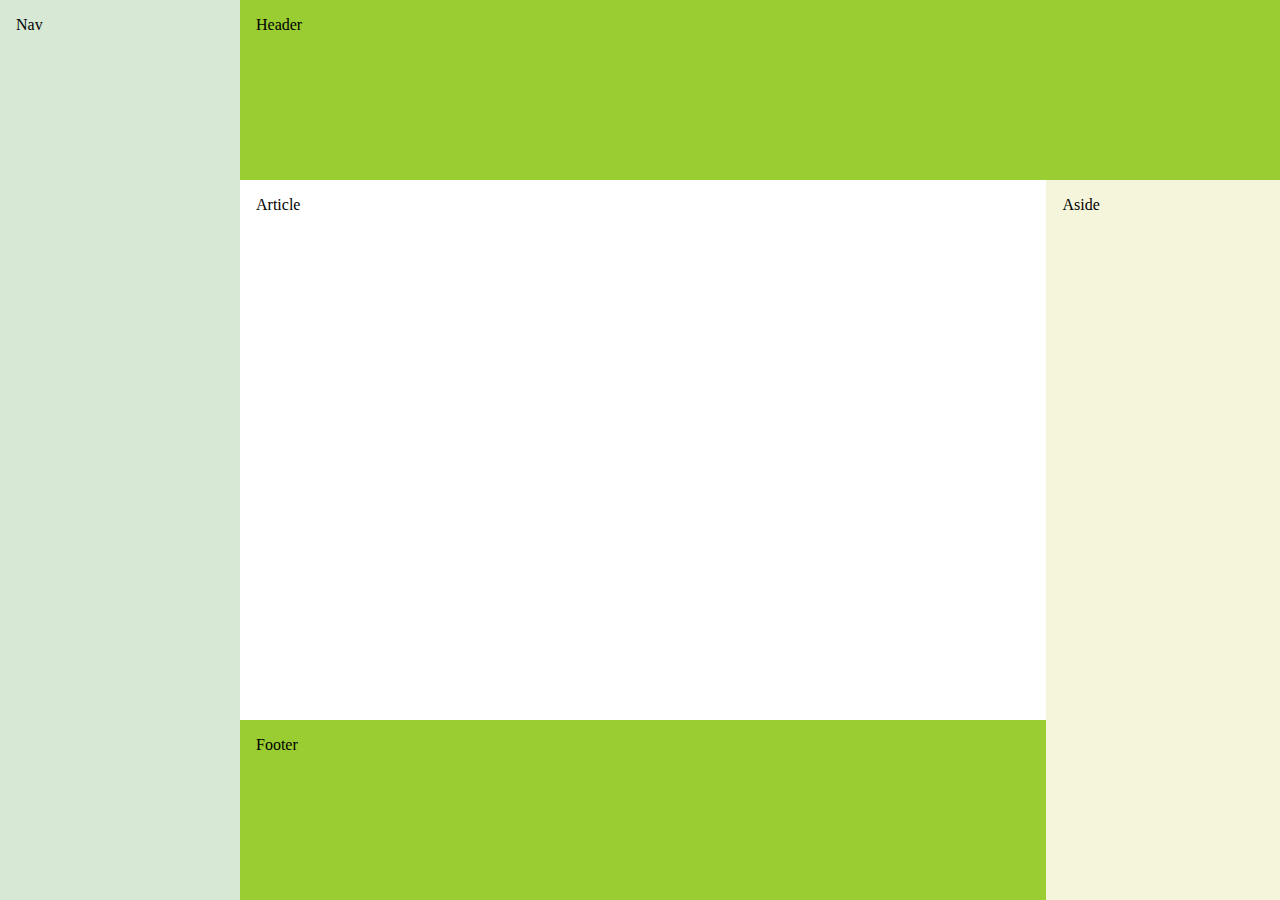
==== index.html @ 7fb9740c "[Pranjal_Haswani]add. Added Sample Layout for BridgeLabz page." ====
<!DOCTYPE html>
<html lang="en">
  <head>
    <meta charset="UTF-8" />
    <meta name="viewport" content="width=device-width, initial-scale=1.0" />
    <title>BridgeLabz Layout</title>
    <link rel="stylesheet" href="style.css" />
    <link rel="icon" href="assets/fav.png" type="image/png" />
  </head>
  <body>
    <nav class="outer-col-1">Nav</nav>
    <div class="outer-col-2">
      <header>Header</header>
      <div class="inner-row">
        <div class="inner-col">
          <article>Article</article>
          <footer>Footer</footer>
        </div>
        <aside>Aside</aside>
      </div>
    </div>
  </body>
</html>
---- style.css ----
* {
    box-sizing: border-box;
  }
  body {
    display: flex;
    min-height: 100vh;
    flex-direction: row;
    margin: 0;
  }
  .outer-col-1 {
    background: #d7e8d4;
    flex: 1;
  }
  .outer-col-2 {
    display: flex;
    flex-direction: column;
    flex: 5;
  }
  .inner-row {
    display: flex;
    flex-direction: row;
  }
  .inner-col {
    flex: 4;
  }
  .inner-row article {
    min-height: 60vh;
  }
  .inner-row aside {
    background: beige;
    flex: 1;
  }
  header,
  footer {
    background: yellowgreen;
    height: 20vh;
  }
  header,
  footer,
  article,
  nav,
  aside {
    padding: 1em;
  }
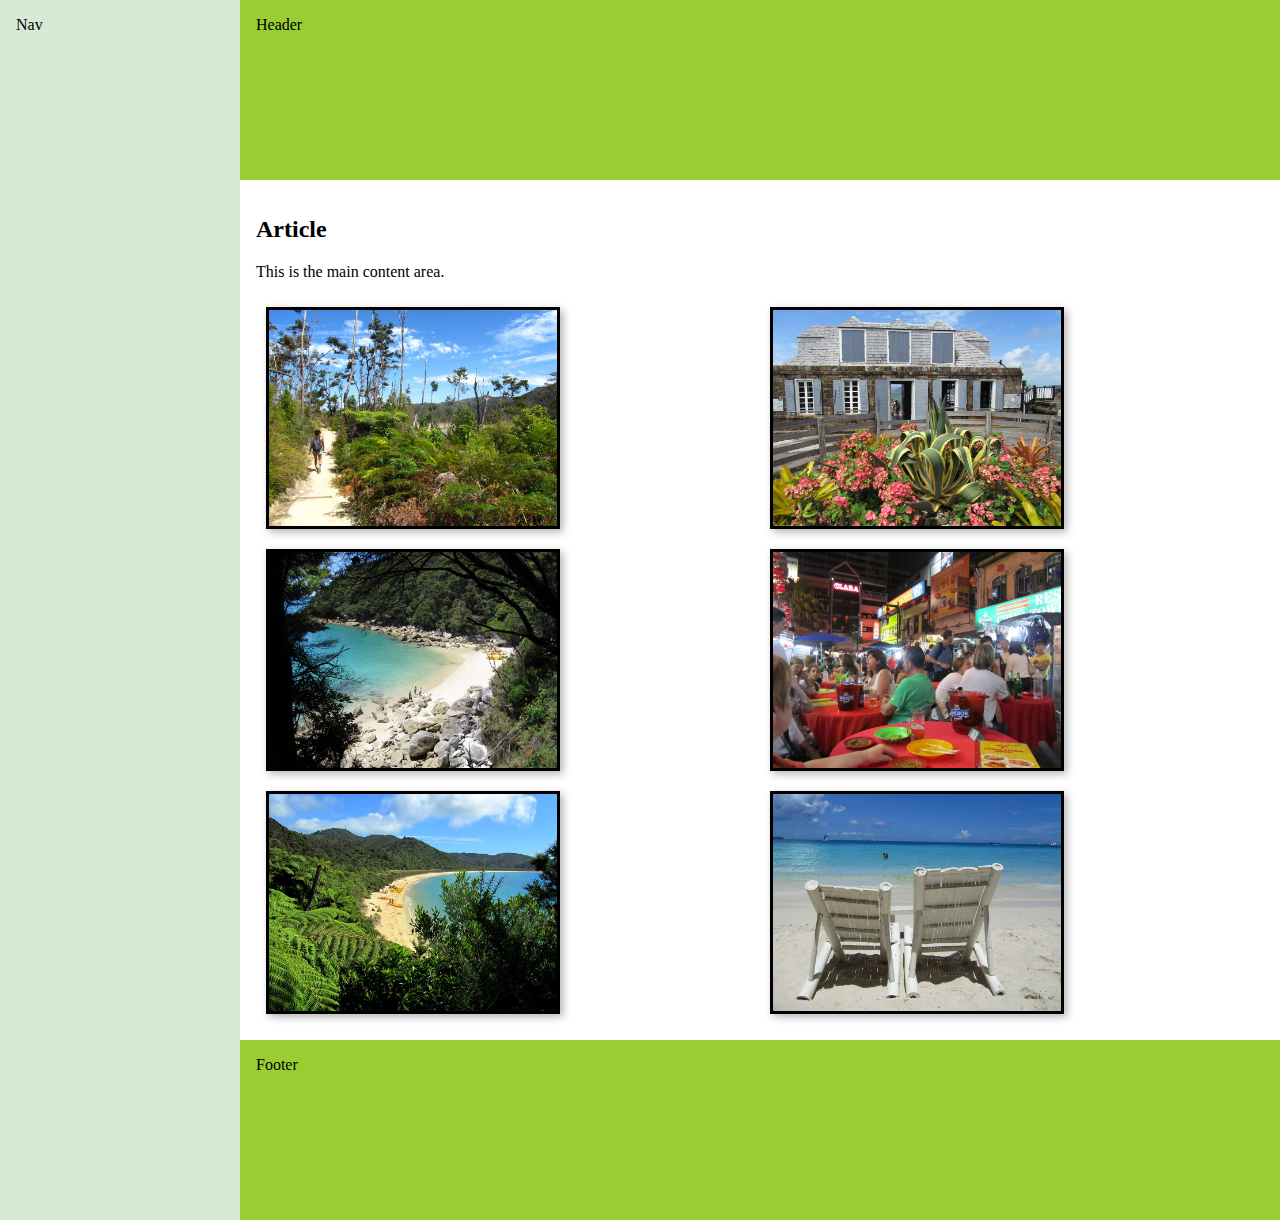
==== commit 3fae0ddd: "[Pranjal_Haswani]add. Added Photo Gallery." ====
--- a/index.html
+++ b/index.html
@@ -14,10 +14,21 @@
       <header>Header</header>
       <div class="inner-row">
         <div class="inner-col">
-          <article>Article</article>
+          <article>
+            <h2>Article</h2>
+            <p>This is the main content area.</p>
+            <section class="cards">
+              <img src="assets/23m.jpg" alt="Sample photo" />
+              <img src="assets/24m.jpg" alt="Sample photo" />
+              <img src="assets/22m.jpg" alt="Sample photo" />
+              <img src="assets/28m.jpg" alt="Sample photo" />
+              <img src="assets/29m.jpg" alt="Sample photo" />
+              <img src="assets/30m.jpg" alt="Sample photo" />
+            </section>
+          </article>
           <footer>Footer</footer>
         </div>
-        <aside>Aside</aside>
+        <!-- <aside>Aside</aside> -->
       </div>
     </div>
   </body>
--- a/style.css
+++ b/style.css
@@ -1,46 +1,59 @@
 
 * {
-    box-sizing: border-box;
-  }
-  body {
-    display: flex;
-    min-height: 100vh;
-    flex-direction: row;
-    margin: 0;
-  }
-  .outer-col-1 {
-    background: #d7e8d4;
-    flex: 1;
-  }
-  .outer-col-2 {
-    display: flex;
-    flex-direction: column;
-    flex: 5;
-  }
-  .inner-row {
-    display: flex;
-    flex-direction: row;
-  }
-  .inner-col {
-    flex: 4;
-  }
-  .inner-row article {
-    min-height: 60vh;
-  }
-  .inner-row aside {
-    background: beige;
-    flex: 1;
-  }
-  header,
-  footer {
-    background: yellowgreen;
-    height: 20vh;
-  }
-  header,
-  footer,
-  article,
-  nav,
-  aside {
-    padding: 1em;
-  }
-  
+  box-sizing: border-box;
+}
+body {
+  display: flex;
+  min-height: 100vh;
+  flex-direction: row;
+  margin: 0;
+}
+.outer-col-1 {
+  background: #d7e8d4;
+  flex: 1;
+}
+.outer-col-2 {
+  display: flex;
+  flex-direction: column;
+  flex: 5;
+}
+.inner-row {
+  display: flex;
+  flex-direction: row;
+}
+.inner-col {
+  flex: 4;
+}
+.inner-row article {
+  min-height: 60vh;
+}
+.inner-row aside {
+  background: beige;
+  flex: 1;
+}
+header,
+footer {
+  background: yellowgreen;
+  height: 20vh;
+}
+header,
+footer,
+article,
+nav,
+aside {
+  padding: 1em;
+}
+
+.cards {
+  display: flex;
+  flex-wrap: wrap;
+  align-items: flex-start;
+  flex-direction: column;
+  max-height: 100vh;
+}
+.cards img {
+  margin: 10px;
+  border: 3px solid #000;
+  box-shadow: 3px 3px 8px 0px rgba(0, 0, 0, 0.3);
+  max-width: 23vw;
+}
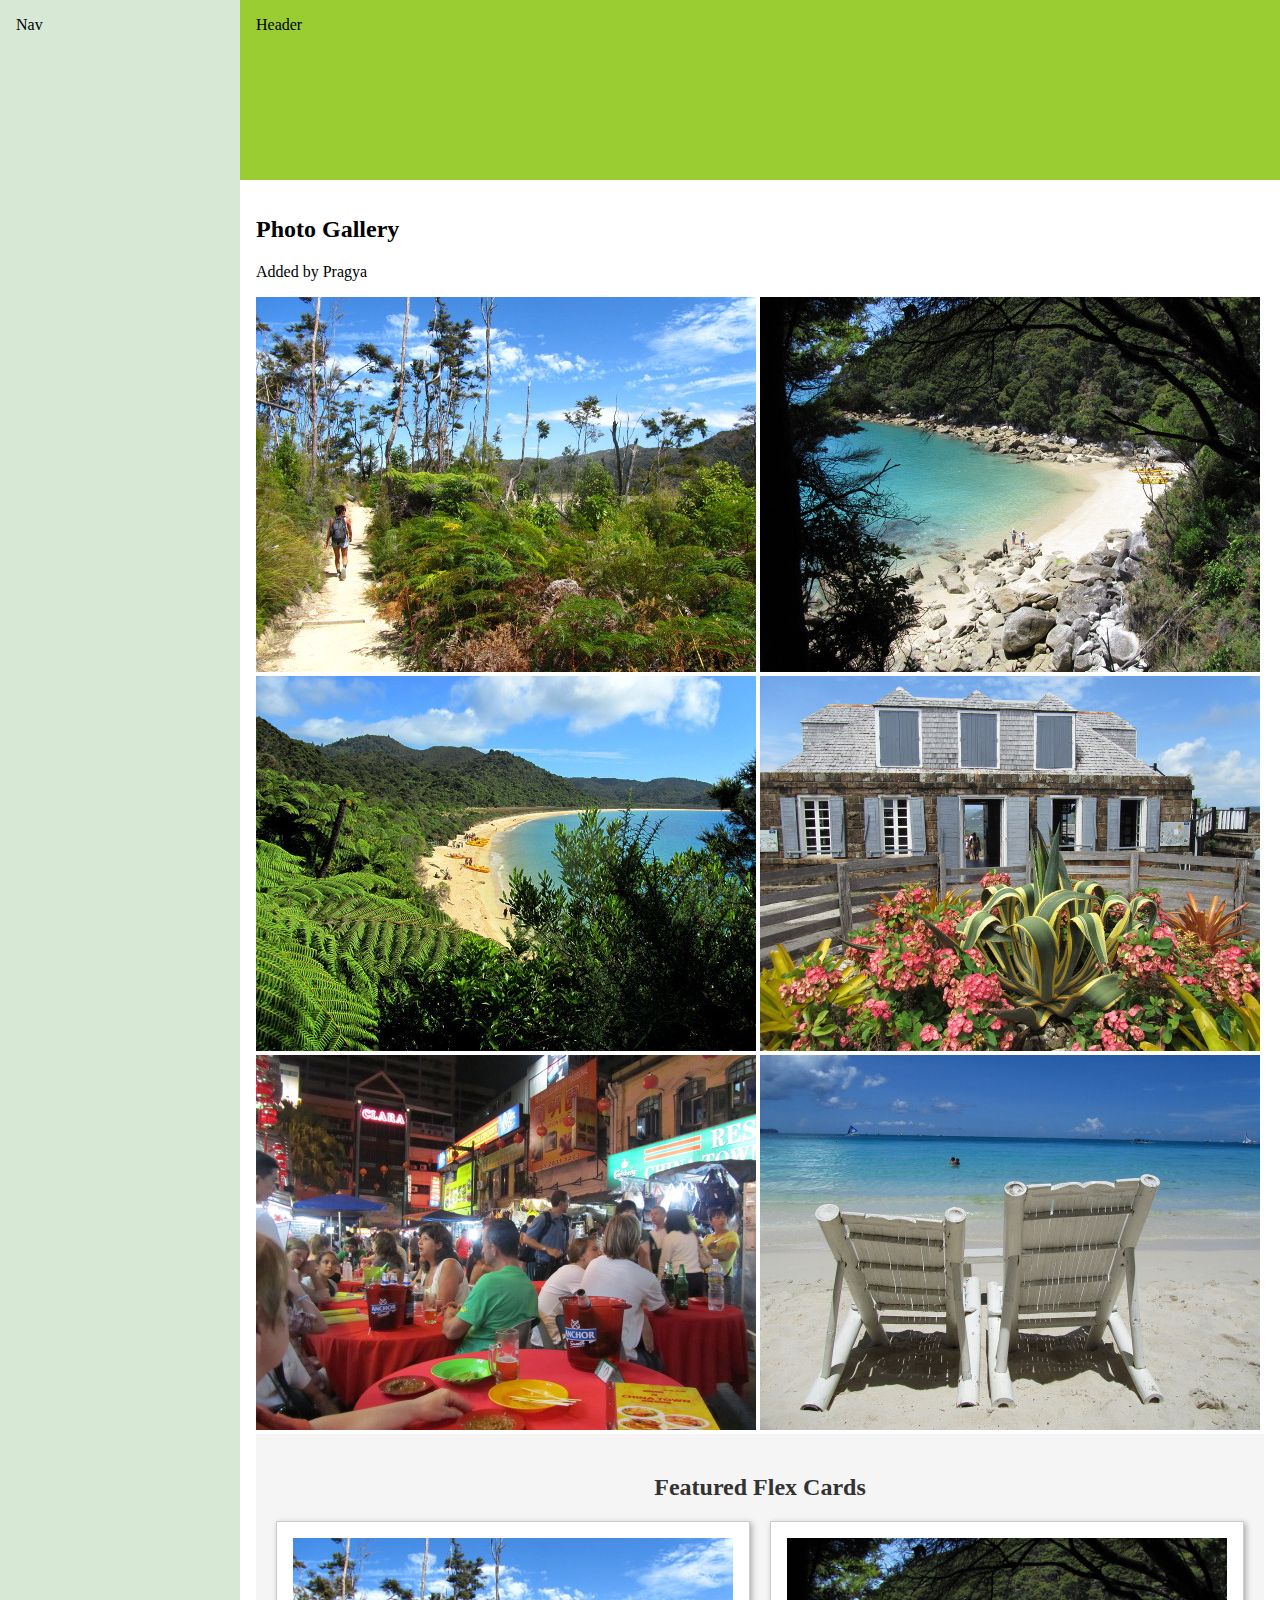
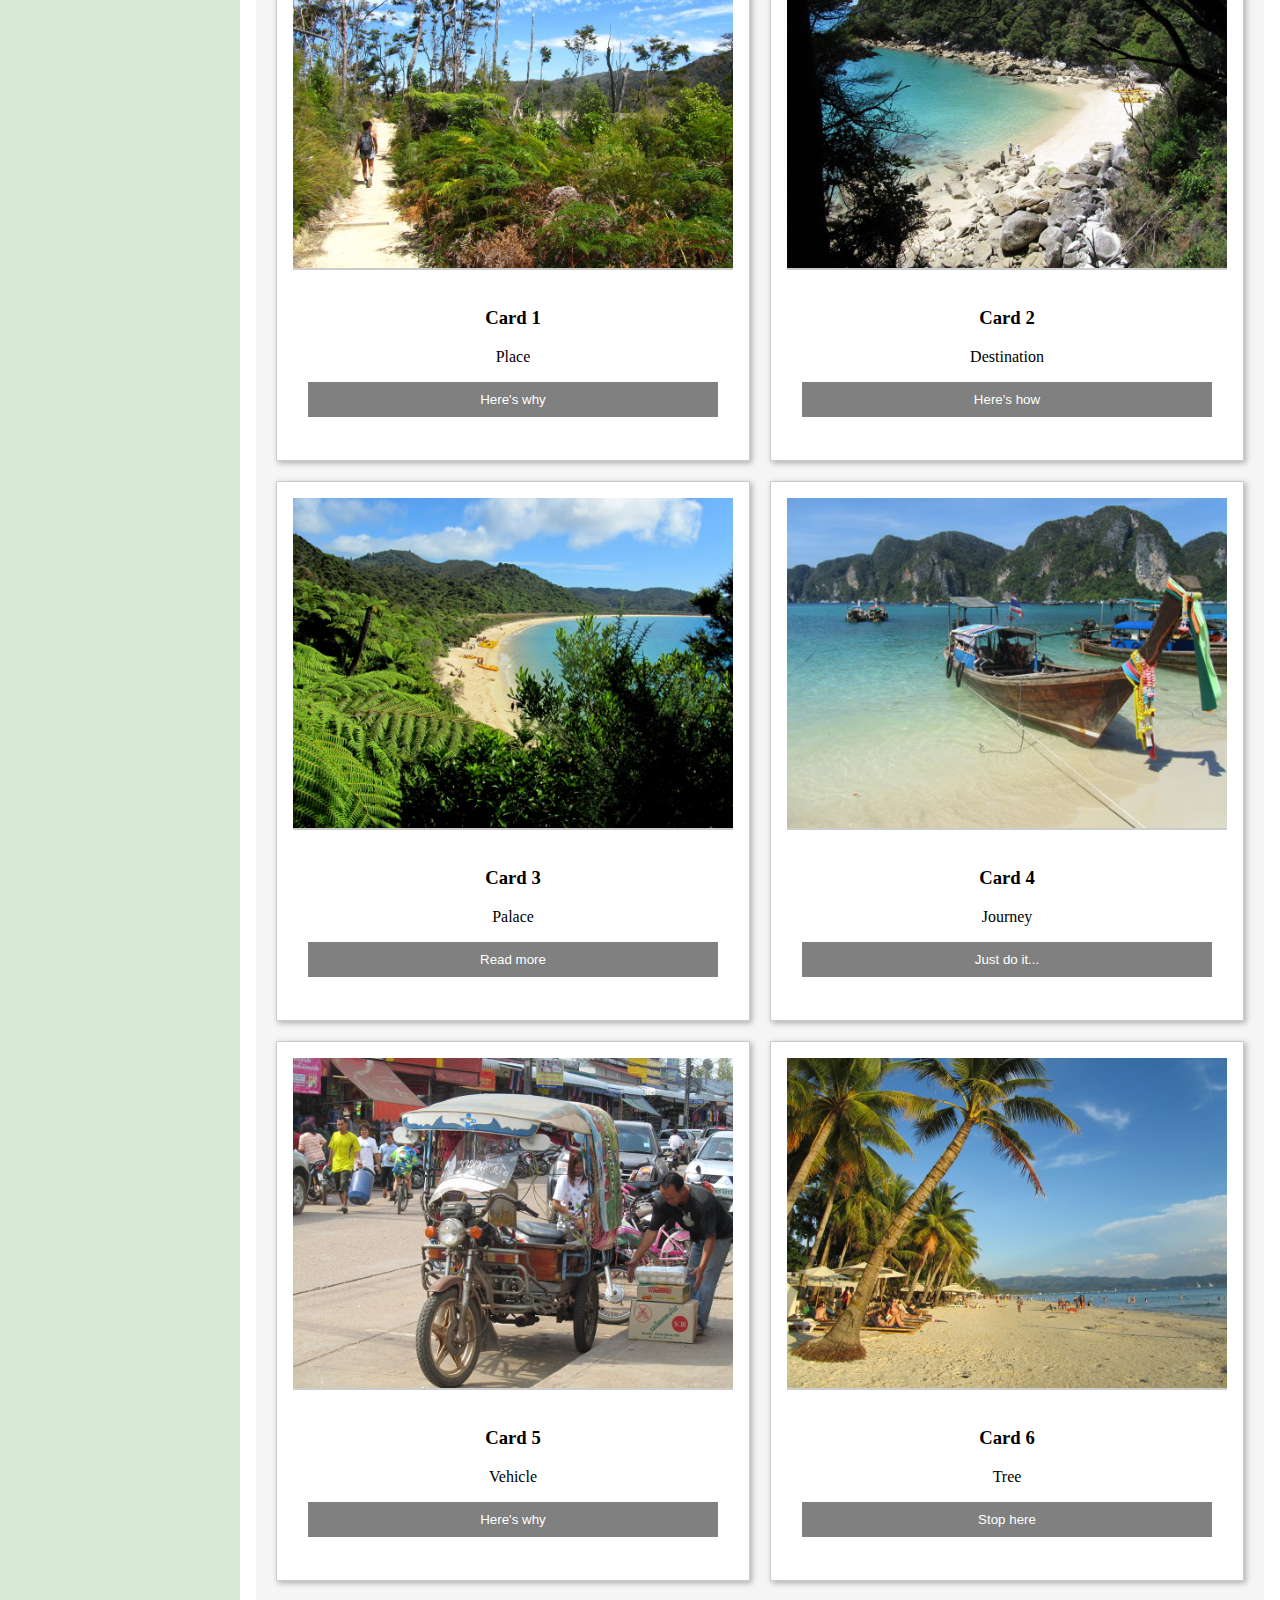
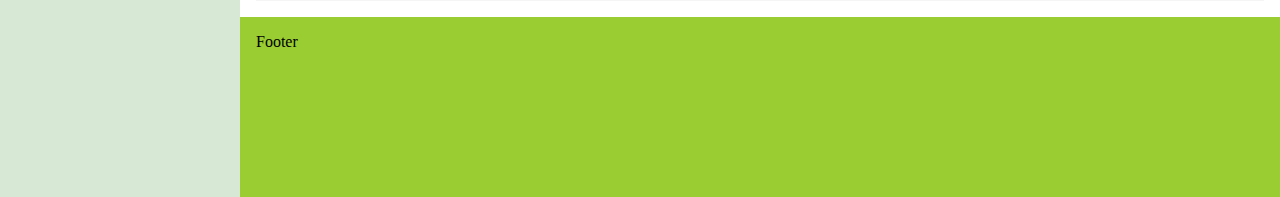
==== commit 75126b9f: "[Pranjal_Haswani]add. Added Flex Cards." ====
--- a/index.html
+++ b/index.html
@@ -15,8 +15,8 @@
       <div class="inner-row">
         <div class="inner-col">
           <article>
-            <h2>Article</h2>
-            <p>This is the main content area.</p>
+            <h2>Photo Gallery</h2>
+            <p>Added by Pragya</p>
             <section class="cards">
               <img src="assets/23m.jpg" alt="Sample photo" />
               <img src="assets/24m.jpg" alt="Sample photo" />
@@ -24,6 +24,64 @@
               <img src="assets/28m.jpg" alt="Sample photo" />
               <img src="assets/29m.jpg" alt="Sample photo" />
               <img src="assets/30m.jpg" alt="Sample photo" />
+            </section>
+            <section class="flex-cards">
+              <h2 class="section-title">Featured Flex Cards</h2>
+              <div class="flex-container">
+                <article class="card">
+                  <img src="assets/23m.jpg" alt="Sample photo" />
+                  <div class="text">
+                    <h3>Card 1</h3>
+                    <p>Place</p>
+                    <button>Here's why</button>
+                  </div>
+                </article>
+
+                <article class="card">
+                  <img src="assets/24m.jpg" alt="Sample photo" />
+                  <div class="text">
+                    <h3>Card 2</h3>
+                    <p>Destination</p>
+                    <button>Here's how</button>
+                  </div>
+                </article>
+
+                <article class="card">
+                  <img src="assets/22l.jpg" alt="Sample photo" />
+                  <div class="text">
+                    <h3>Card 3</h3>
+                    <p>Palace</p>
+                    <button>Read more</button>
+                  </div>
+                </article>
+
+                <article class="card">
+                  <img src="assets/15l.jpg" alt="Sample photo" />
+                  <div class="text">
+                    <h3>Card 4</h3>
+                    <p>Journey</p>
+                    <button>Just do it...</button>
+                  </div>
+                </article>
+
+                <article class="card">
+                  <img src="assets/25m.jpg" alt="Sample photo" />
+                  <div class="text">
+                    <h3>Card 5</h3>
+                    <p>Vehicle</p>
+                    <button>Here's why</button>
+                  </div>
+                </article>
+
+                <article class="card">
+                  <img src="assets/16l.jpg" alt="Sample photo" />
+                  <div class="text">
+                    <h3>Card 6</h3>
+                    <p>Tree</p>
+                    <button>Stop here</button>
+                  </div>
+                </article>
+              </div>
             </section>
           </article>
           <footer>Footer</footer>
--- a/style.css
+++ b/style.css
@@ -44,16 +44,65 @@
   padding: 1em;
 }
 
-.cards {
+.section-title {
+  text-align: center;
+  font-size: 24px;
+  font-weight: bold;
+  color: #333;
+  margin-bottom: 20px;
+}
+
+.flex-cards {
+  padding: 20px;
+  background: #f5f5f5;
+}
+
+.section-title {
+  text-align: center;
+  font-size: 24px;
+  font-weight: bold;
+  color: #333;
+  margin-bottom: 20px;
+}
+
+.flex-container {
   display: flex;
   flex-wrap: wrap;
-  align-items: flex-start;
-  flex-direction: column;
-  max-height: 100vh;
+  gap: 20px;
+  justify-content: space-between;
 }
-.cards img {
-  margin: 10px;
-  border: 3px solid #000;
-  box-shadow: 3px 3px 8px 0px rgba(0, 0, 0, 0.3);
-  max-width: 23vw;
+
+.card {
+  flex: 0 0 calc(50% - 10px);
+  border: 1px solid #ccc;
+  box-shadow: 2px 2px 6px 0px rgba(0, 0, 0, 0.3);
+  background: #fff;
+  padding-bottom: 10px;
+  text-align: center;
 }
+
+.card img {
+  max-width: 100%;
+  border-bottom: 2px solid #ccc;
+}
+.card .text {
+  padding: 15px;
+}
+
+.card .text > button {
+  background: gray;
+  border: none;
+  color: white;
+  padding: 10px;
+  width: 100%;
+  cursor: pointer;
+}
+.double-width {
+  flex: 0 0 100%;
+}
+
+@media (max-width: 768px) {
+  .card {
+    flex: 0 0 100%;
+  }
+}
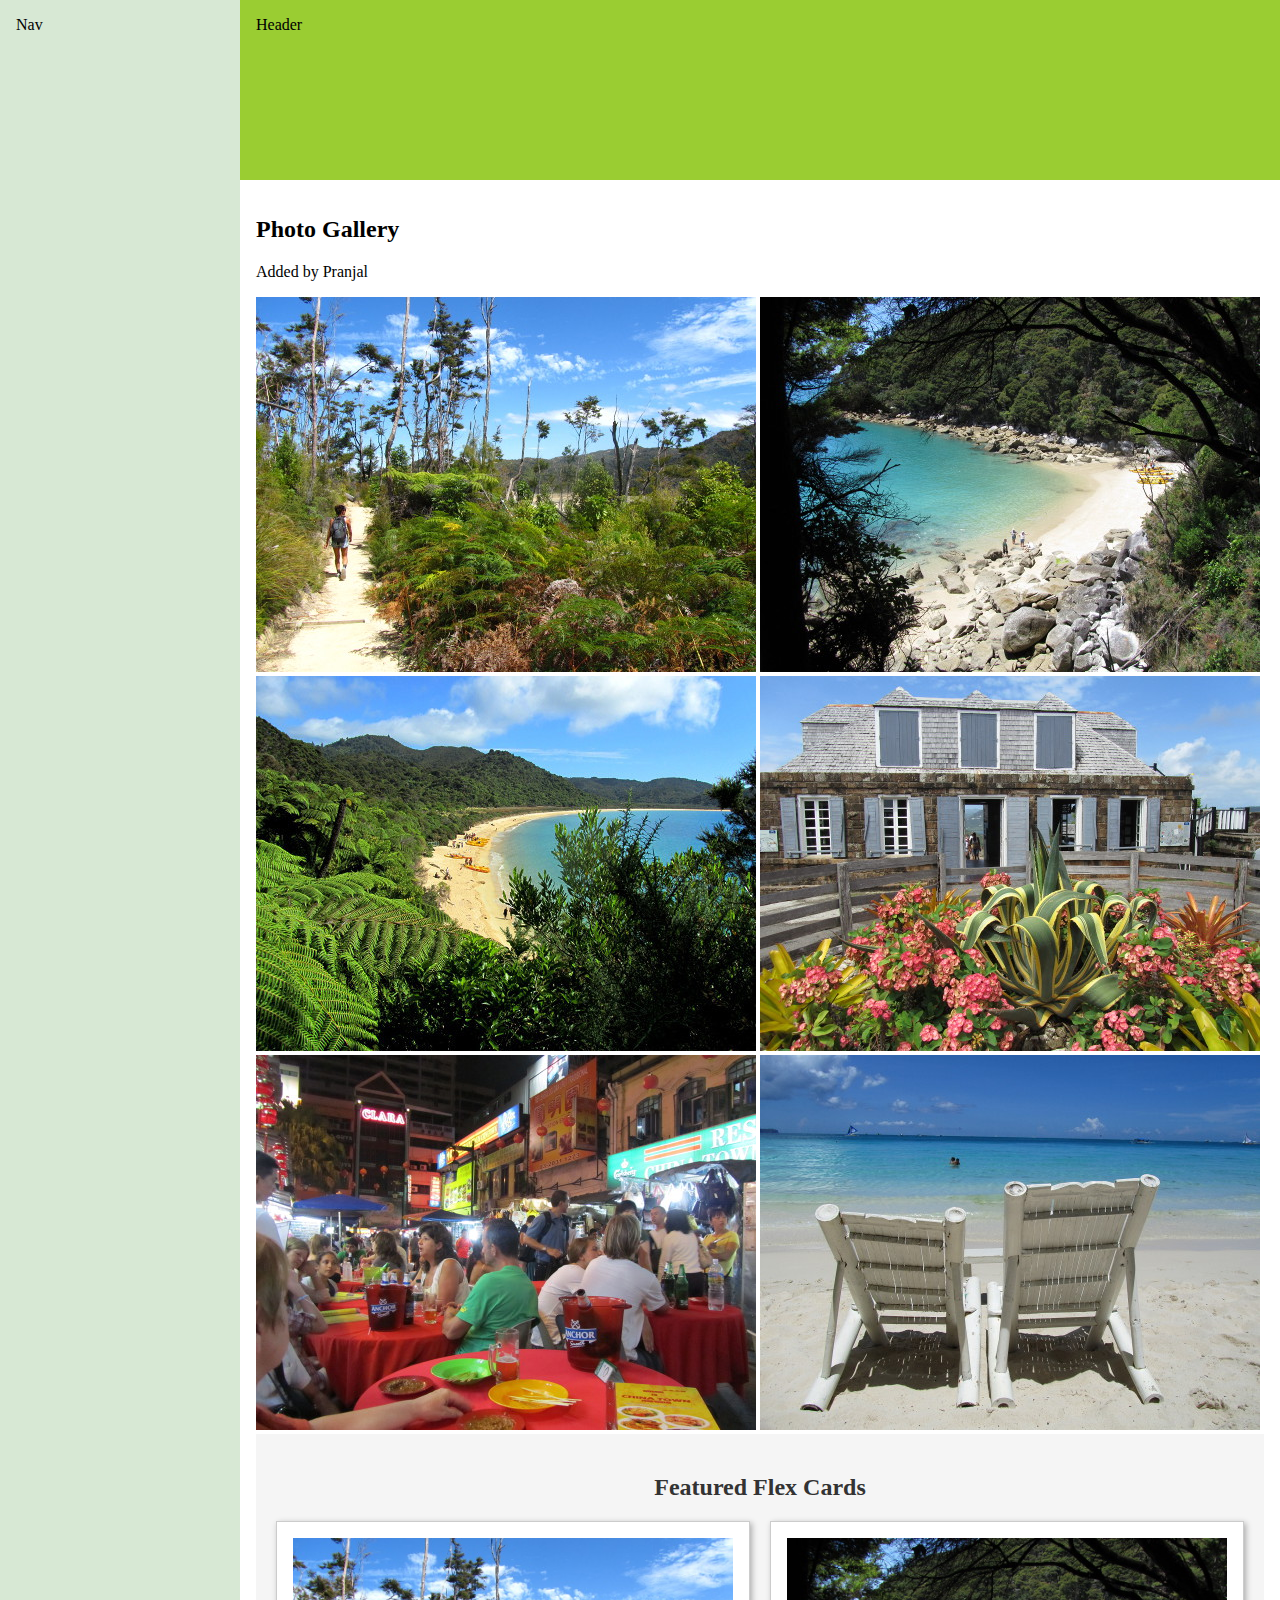
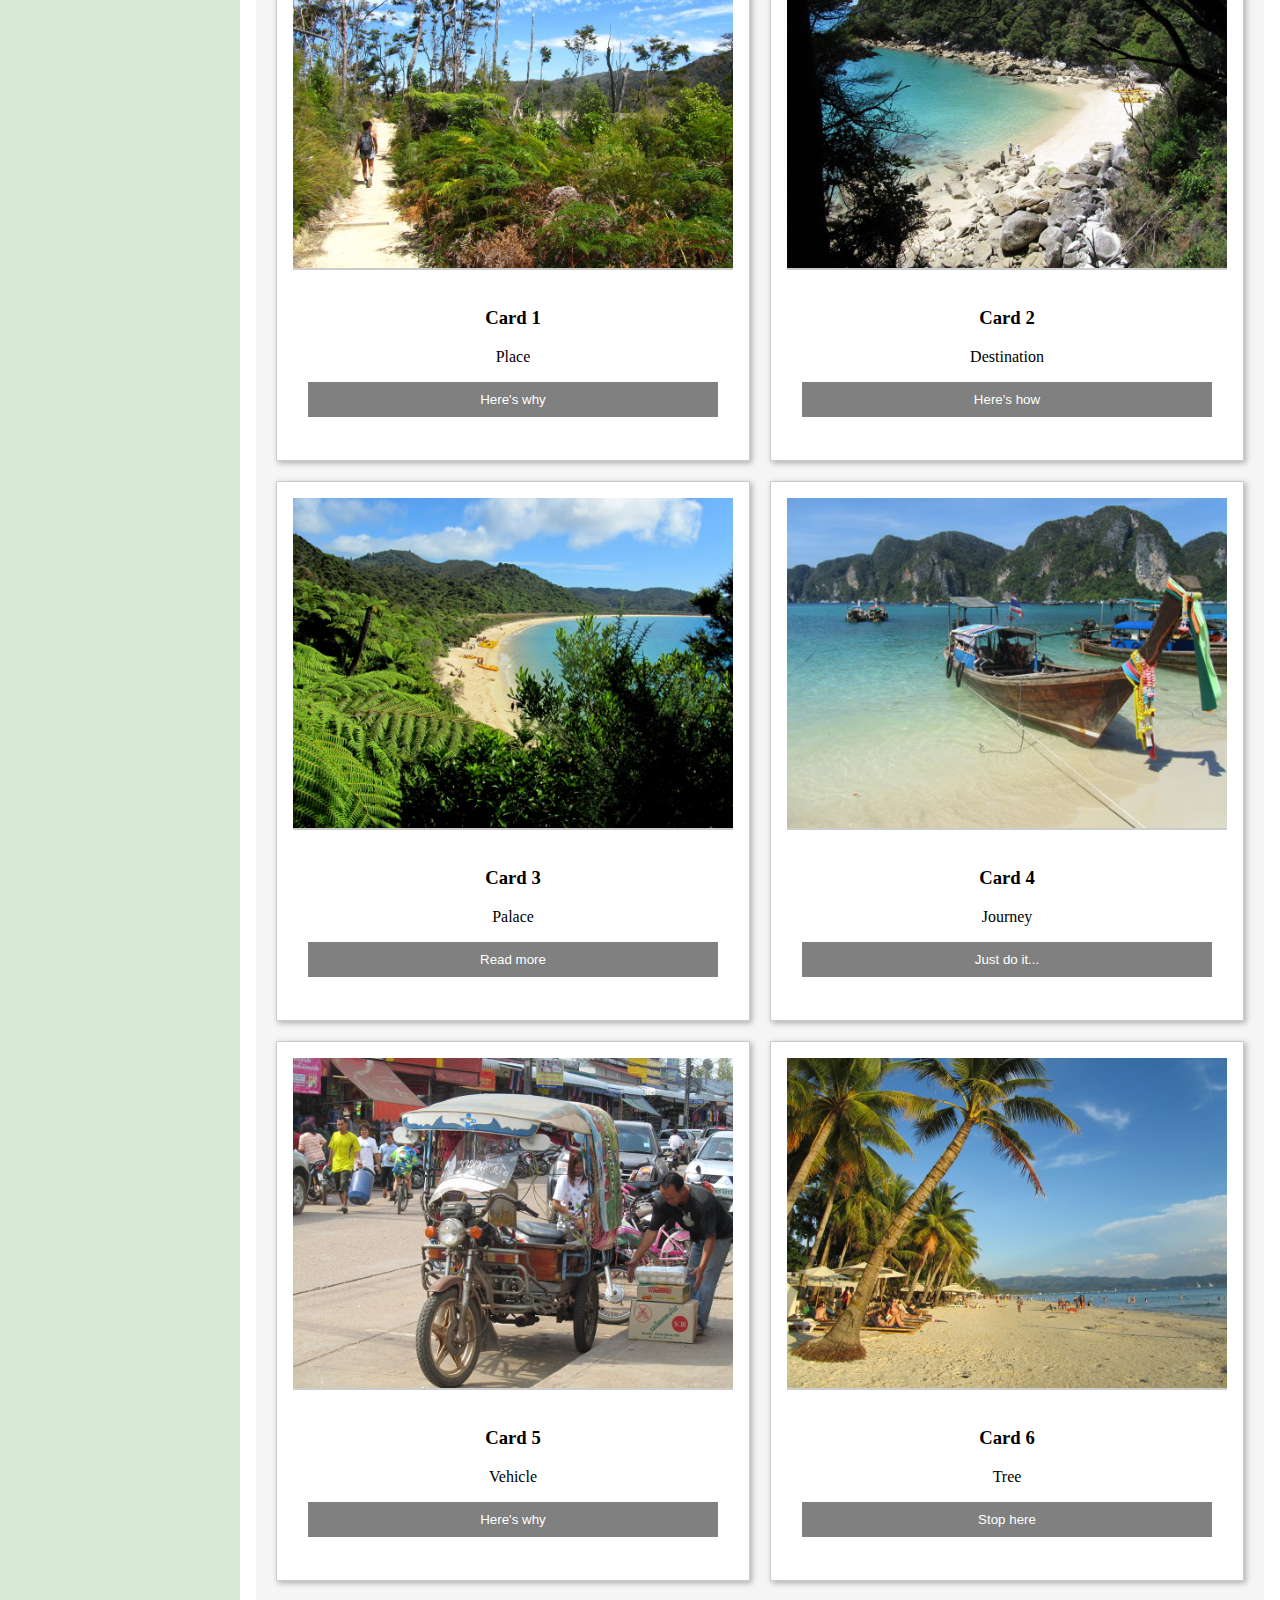
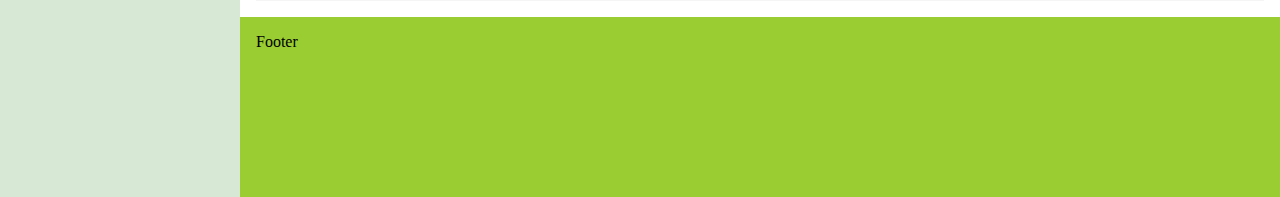
==== commit 31fa9c11: "[Pranjal_Haswani]add. Added Flex Cards." ====
--- a/index.html
+++ b/index.html
@@ -16,7 +16,7 @@
         <div class="inner-col">
           <article>
             <h2>Photo Gallery</h2>
-            <p>Added by Pragya</p>
+            <p>Added by Pranjal</p>
             <section class="cards">
               <img src="assets/23m.jpg" alt="Sample photo" />
               <img src="assets/24m.jpg" alt="Sample photo" />
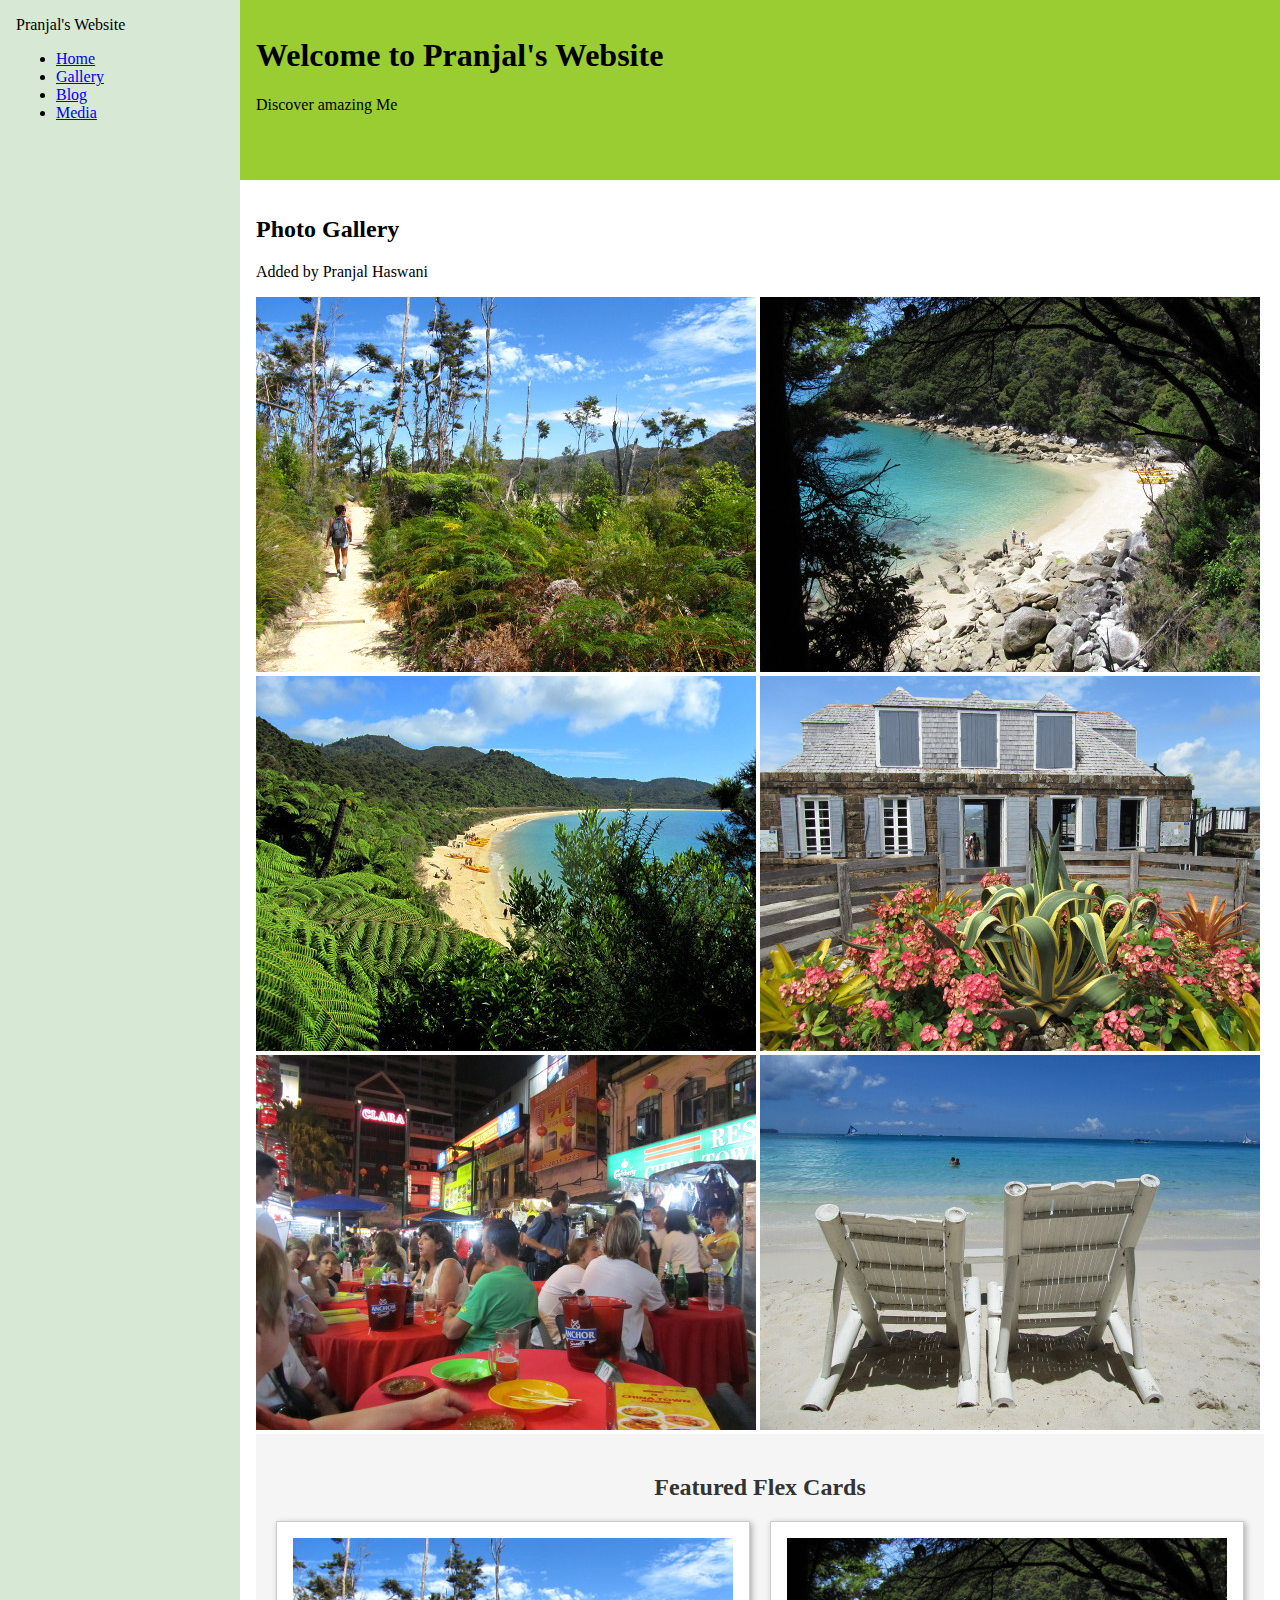
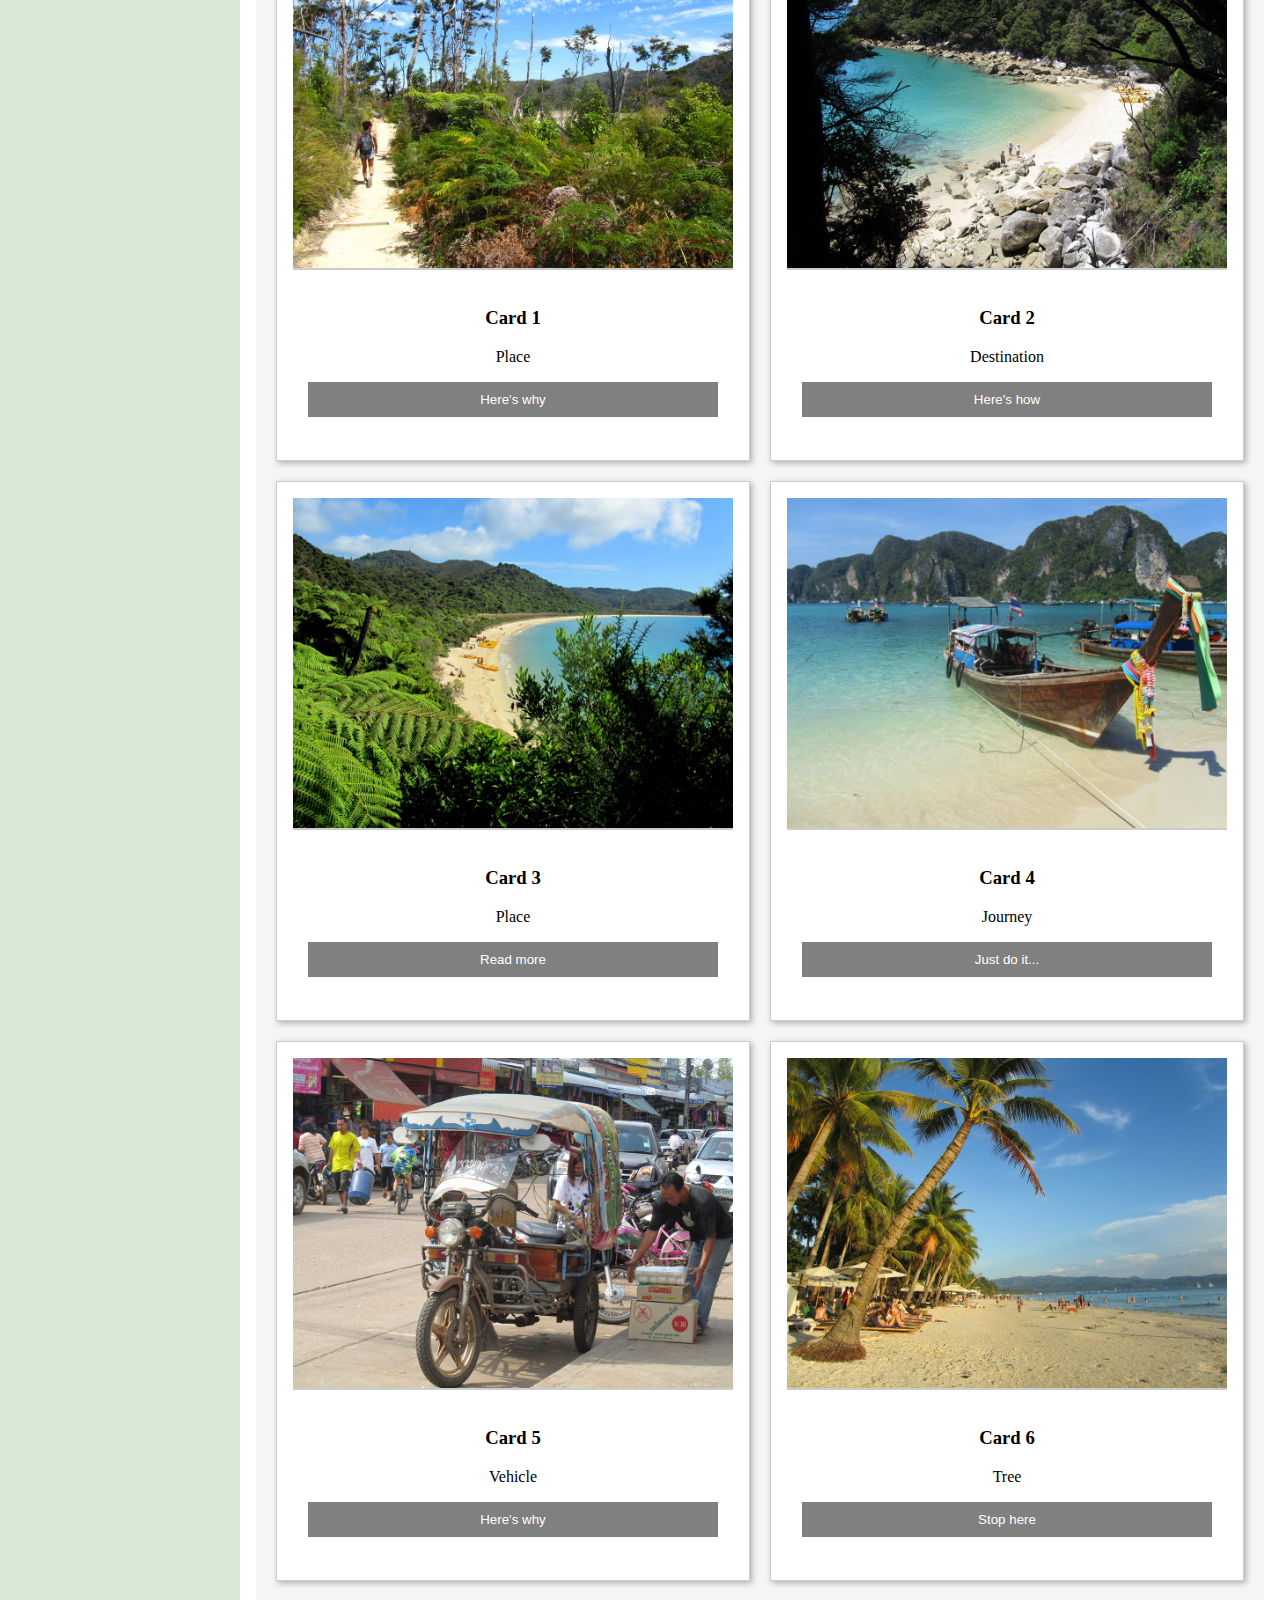
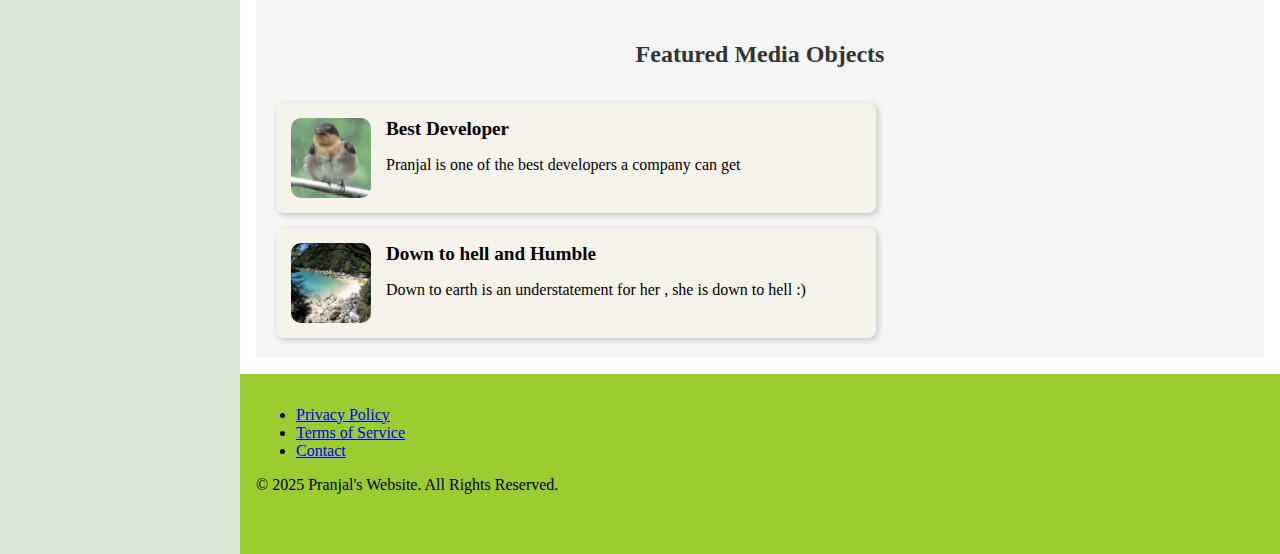
==== commit 111b249c: "[Pranjal_Haswani]add. Added Media Object." ====
--- a/index.html
+++ b/index.html
@@ -9,15 +9,27 @@
     <link rel="icon" href="assets/fav.png" type="image/png" />
   </head>
   <body>
-    <nav class="outer-col-1">Nav</nav>
+    <nav class="outer-col-1">
+      <div class="nav-logo">Pranjal's Website</div>
+      <ul class="nav-links">
+        <li><a href="#">Home</a></li>
+        <li><a href="#cards">Gallery</a></li>
+        <li><a href="#flex-cards">Blog</a></li>
+        <li><a href="#media-container">Media</a></li>
+      </ul>
+    </nav>
     <div class="outer-col-2">
-      <header>Header</header>
+      <header>
+        <h1>Welcome to Pranjal's Website</h1>
+        <p>Discover amazing Me</p>
+      </header>
+
       <div class="inner-row">
         <div class="inner-col">
           <article>
             <h2>Photo Gallery</h2>
-            <p>Added by Pranjal</p>
-            <section class="cards">
+            <p>Added by Pranjal Haswani</p>
+            <section class="cards" id="cards">
               <img src="assets/23m.jpg" alt="Sample photo" />
               <img src="assets/24m.jpg" alt="Sample photo" />
               <img src="assets/22m.jpg" alt="Sample photo" />
@@ -25,7 +37,7 @@
               <img src="assets/29m.jpg" alt="Sample photo" />
               <img src="assets/30m.jpg" alt="Sample photo" />
             </section>
-            <section class="flex-cards">
+            <section class="flex-cards" id="flex-cards">
               <h2 class="section-title">Featured Flex Cards</h2>
               <div class="flex-container">
                 <article class="card">
@@ -50,7 +62,7 @@
                   <img src="assets/22l.jpg" alt="Sample photo" />
                   <div class="text">
                     <h3>Card 3</h3>
-                    <p>Palace</p>
+                    <p>Place</p>
                     <button>Read more</button>
                   </div>
                 </article>
@@ -83,8 +95,64 @@
                 </article>
               </div>
             </section>
+
+            <section class="media-container" id="media-container">
+              <h2 class="section-title">Featured Media Objects</h2>
+
+              <div class="media">
+                <img
+                  class="media-object"
+                  src="assets/8s.jpg"
+                  alt="Sample photo"
+                />
+                <div class="media-body">
+                  <h3 class="media-heading">Best Developer</h3>
+                  <p>Pranjal is one of the best developers a company can get</p>
+                </div>
+              </div>
+
+              <div class="media">
+                <img
+                  class="media-object"
+                  src="assets/24m.jpg"
+                  alt="Sample photo"
+                />
+                <div class="media-body">
+                  <h3 class="media-heading">Down to hell and Humble</h3>
+                  <p>
+                    Down to earth is an understatement for her , she is down to
+                    hell :)
+                  </p>
+                </div>
+              </div>
+            </section>
           </article>
-          <footer>Footer</footer>
+          <footer>
+            <ul class="footer-links">
+              <li>
+                <a
+                  href="https://www.linkedin.com/in/pranjal-haswani-a21413231"
+                  target="_blank"
+                  >Privacy Policy</a
+                >
+              </li>
+              <li>
+                <a
+                  href="https://www.linkedin.com/in/pranjal-haswani-a21413231"
+                  target="_blank"
+                  >Terms of Service</a
+                >
+              </li>
+              <li>
+                <a
+                  href="https://www.linkedin.com/in/pranjal-haswani-a21413231"
+                  target="_blank"
+                  >Contact</a
+                >
+              </li>
+            </ul>
+            <p>&copy; 2025 Pranjal's Website. All Rights Reserved.</p>
+          </footer>
         </div>
         <!-- <aside>Aside</aside> -->
       </div>
--- a/style.css
+++ b/style.css
@@ -1,4 +1,3 @@
-
 * {
   box-sizing: border-box;
 }
@@ -106,3 +105,39 @@
     flex: 0 0 100%;
   }
 }
+
+.media-container {
+  display: flex;
+  flex-direction: column;
+  gap: 15px;
+  padding: 20px;
+  background: #f5f5f5;
+}
+
+.media {
+  display: flex;
+  align-items: flex-start;
+  background: #f6f3eb;
+  padding: 15px;
+  border-radius: 8px;
+  max-width: 600px;
+  box-shadow: 2px 2px 6px rgba(0, 0, 0, 0.2);
+}
+
+.media-object {
+  width: 80px;
+  height: 80px;
+  object-fit: cover;
+  border-radius: 10px;
+  margin-right: 15px;
+}
+
+.media-body {
+  flex: 1;
+}
+
+.media-heading {
+  margin: 0 0 5px;
+  font-size: 1.2em;
+  font-weight: bold;
+}
